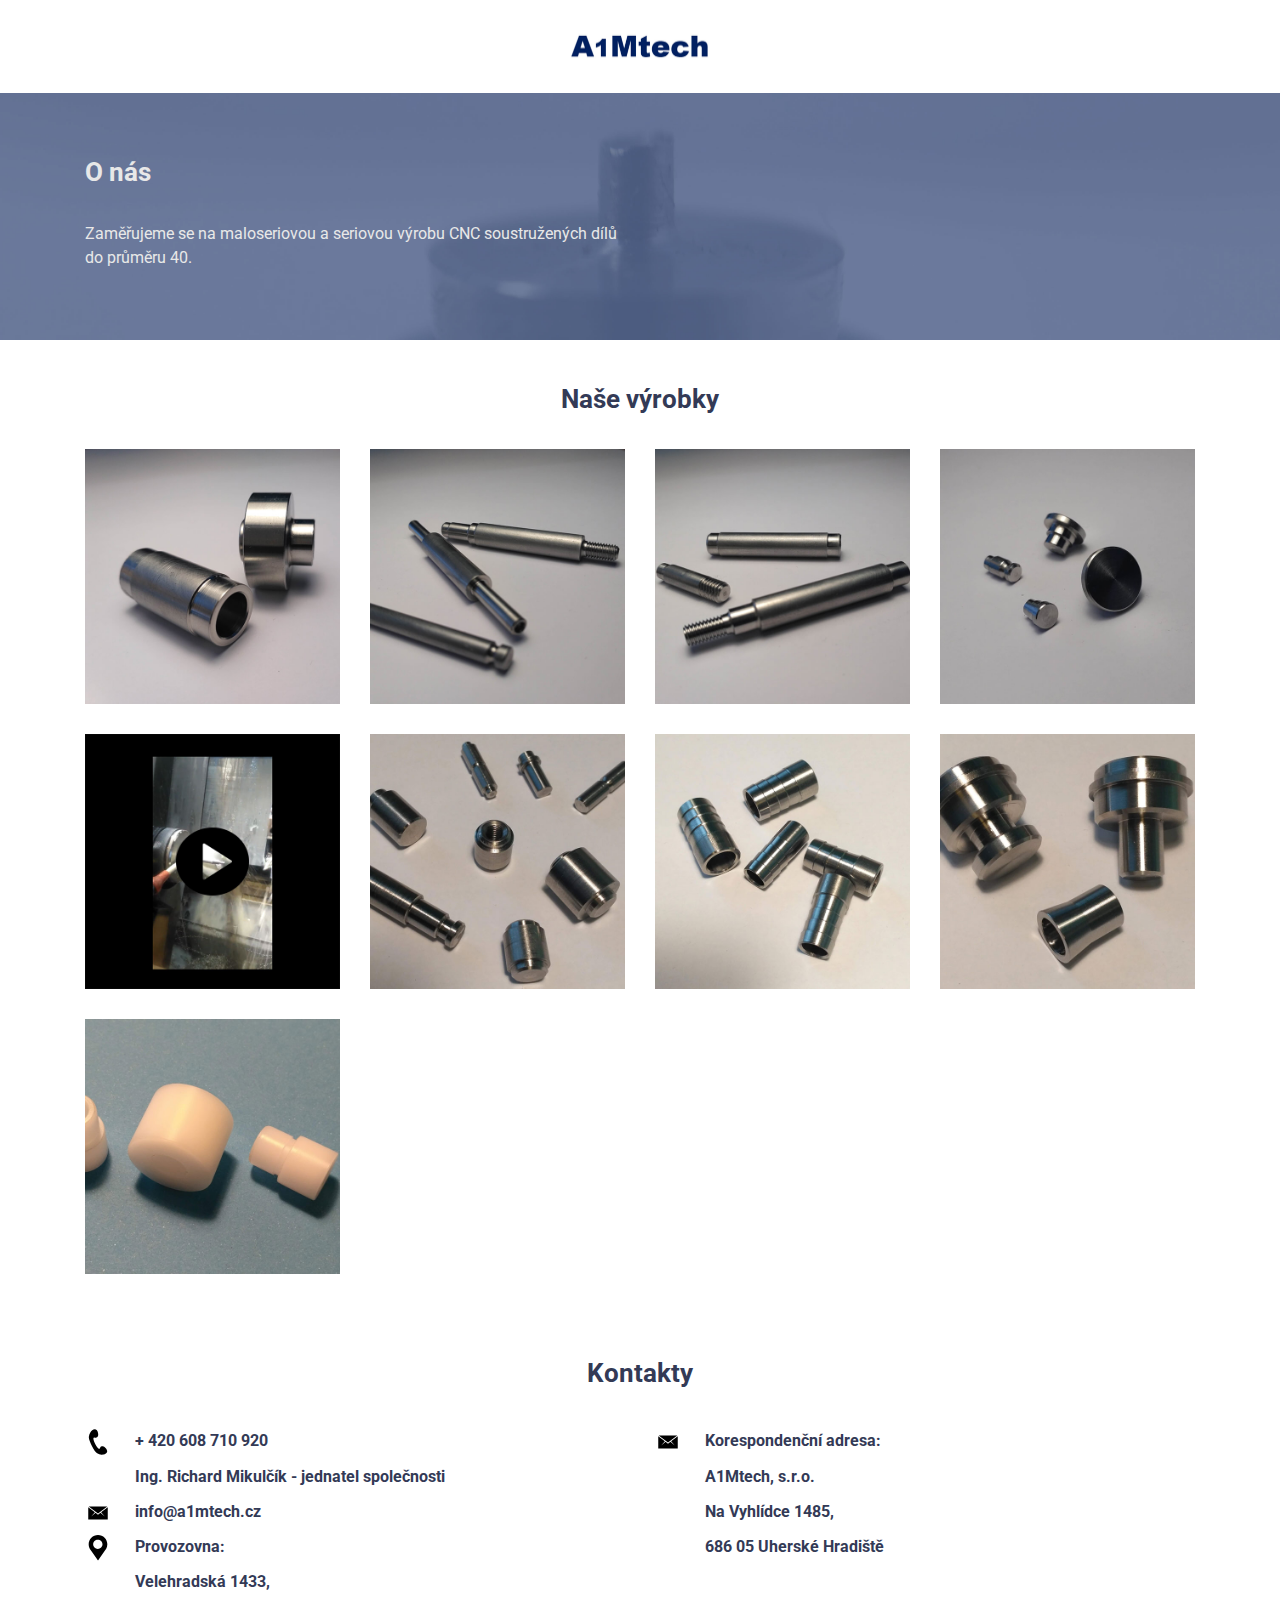
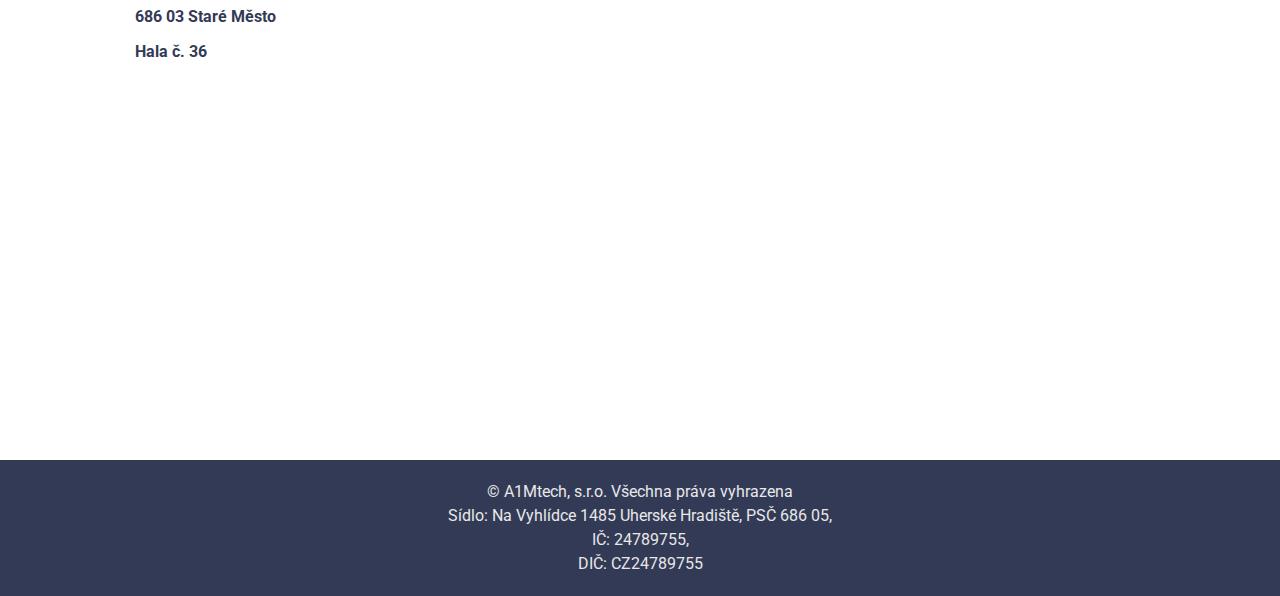
==== index.html @ 2ddca5d5 "first commit" ====
<!DOCTYPE html>
<html lang="cs">

<head>
    <!-- Global site tag (gtag.js) - Google Analytics -->
    <script async src="https://www.googletagmanager.com/gtag/js?id=UA-154735732-1"></script>
    <script>
        window.dataLayer = window.dataLayer || [];
        function gtag() { dataLayer.push(arguments); }
        gtag('js', new Date());

        gtag('config', 'UA-154735732-1');
    </script>

    <meta charset="utf-8" />
    <meta http-equiv="X-UA-Compatible" content="IE=edge">
    <title>CNC soustružení - Uherské Hradiště | A1Mtech</title>
    <meta name="viewport" content="width=device-width, initial-scale=1">
    <meta name="description"
        content="Zaměřujeme se na maloseriovou a seriovou výrobu CNC soustružených dílů do průměru 40.">
    <link rel="stylesheet" type="text/css" media="screen" href="assets/css/main.css" />
    <link rel="shortcut icon" href="assets/images/favicon.ico" type="image/x-icon">
    <link rel="icon" href="assets/images/favicon.ico" type="image/x-icon">
</head>

<body>
    <header class="container-fluid">
        <div class="flags">

        </div>
        <nav><img class="logo" alt="mtmi logo" src="assets/images/new_logo.jpg" /></nav>
    </header>
    <section class="about-us container-fluid">
        <div class="container">
            <div class="row">
                <div class="col-6">
                    <H1>O nás</H1>
                    <p>Zaměřujeme se na maloseriovou a seriovou výrobu CNC soustružených dílů do průměru 40. </p>
                </div>
            </div>
        </div>
    </section>
    <section class="vyrobky container">
        <div class="row">
            <H1>Naše výrobky</H1>
        </div>
        <div class="row gallery">
            <div class="col-6 col-sm-4 col-md-4 col-lg-3 gallery-item">
                <a href="assets/images/vyrobky/v1.jpg" class="glight">
                    <img alt="cnc soustružení" src="/assets/images/vyrobky/thumbnails/v1-thumb.jpg" class="img-fluid" />
                </a>
            </div>
            <div class="col-6 col-sm-4 col-md-4 col-lg-3 gallery-item">
                <a href="assets/images/vyrobky/v2.jpg" class="glight">
                    <img alt="cnc soustružení" src="/assets/images/vyrobky/thumbnails/v2-thumb.jpg" class="img-fluid" />
                </a>
            </div>
            <div class="col-6 col-sm-4 col-md-4 col-lg-3 gallery-item">
                <a href="assets/images/vyrobky/v3.jpg" class="glight">
                    <img alt="cnc soustružení" src="assets/images/vyrobky/thumbnails/v3-thumb.jpg" class="img-fluid" />
                </a>
            </div>
            <div class="col-6 col-sm-4 col-md-4 col-lg-3 gallery-item">
                <a href="/assets/images/vyrobky/v4.jpg" class="glight">
                    <img alt="cnc soustružení" src="assets/images/vyrobky/thumbnails/v4-thumb.jpg" class="img-fluid" />
                </a>
            </div>
            <div class="col-6 col-sm-4 col-md-4 col-lg-3 gallery-item">
                <a href="/assets/images/video-obrabeni.mp4" class="glight">
                    <img alt="cnc soustružení" src="assets/images/vyrobky/thumbnails/video-thumb.jpg"
                        class="img-fluid" />
                </a>
            </div>
            <div class="col-6 col-sm-4 col-md-4 col-lg-3 gallery-item">
                <a href="/assets/images/nv1.jpg" class="glight">
                    <img alt="cnc soustružení" src="assets/images/vyrobky/thumbnails/nv1_thumb.jpg" class="img-fluid" />
                </a>
            </div>
            <div class="col-6 col-sm-4 col-md-4 col-lg-3 gallery-item">
                <a href="/assets/images/nv2.jpg" class="glight">
                    <img alt="cnc soustružení" src="assets/images/vyrobky/thumbnails/nv2_thumb.jpg" class="img-fluid" />
                </a>
            </div>
            <div class="col-6 col-sm-4 col-md-4 col-lg-3 gallery-item">
                <a href="/assets/images/nv3.jpg" class="glight">
                    <img alt="cnc soustružení" src="assets/images/vyrobky/thumbnails/nv3_thumb.jpg" class="img-fluid" />
                </a>
            </div>
            <div class="col-6 col-sm-4 col-md-4 col-lg-3 gallery-item">
                <a href="/assets/images/nv4.jpg" class="glight">
                    <img alt="cnc soustružení" src="assets/images/vyrobky/thumbnails/nv4_thumb.jpg" class="img-fluid" />
                </a>
            </div>
        </div>
    </section>
    <section class="kontakty container-fluid">
        <div class="container">
            <div class="row">
                <h1>Kontakty</h1>
            </div>
            <div class="row">
                <div class="col-12 col-md-6">
                    <p class="contact-text">
                        <img alt="icon" src="assets/images/phone_icon.svg" width="26" height="26"> <a
                            href="tel:+420608710920">+ 420 608 710 920</a><br />
                        <span class="off">Ing. Richard Mikulčík - jednatel společnosti</span><br />
                        <img alt="icon" src="assets/images/email_icon.svg" width="26" height="26"> <a
                            href="mailto:info@a1mtech.cz">info@a1mtech.cz</a><br />
                        <img alt="icon" src="assets/images/location_icon.svg" width="26" height="26"> Provozovna:<br />
                        <span class="off">Velehradská 1433,</span><br /><span class="off">686 03 Staré
                            Město<br /></span><span class="off">Hala č. 36 <br /></span>
                    </p>
                </div>
                <div class="col-12 col-md-6">
                    <p class="contact-text">
                        <img alt="icon" src="assets/images/email_icon.svg" width="26" height="26"> Korespondenční
                        adresa:<br /><span class="off">A1Mtech, s.r.o.<br /></span><span class="off">Na Vyhlídce
                            1485,</span> <br /><span class="off">686 05 Uherské Hradiště</span>
                    </p>
                </div>
            </div>
        </div>
        <div class="row map">
            <div class="mapouter">
                <div class="gmap_canvas"><object id="gmap_canvas"
                        data="https://maps.google.com/maps?q=Velehradsk%C3%A1%201433%20686%2003%20Star%C3%A9%20M%C4%9Bsto&t=&z=13&ie=UTF8&iwloc=&output=embed"></object>
                </div>
            </div>
        </div>

    </section>
    <footer class="container-fluid">
        © A1Mtech, s.r.o. Všechna práva vyhrazena<br />
        Sídlo: Na Vyhlídce 1485 Uherské Hradiště, PSČ 686 05,<br />
        IČ: 24789755,<br />
        DIČ: CZ24789755<br />
    </footer>
    <script src="assets/js/main.js"></script>
</body>

</html>
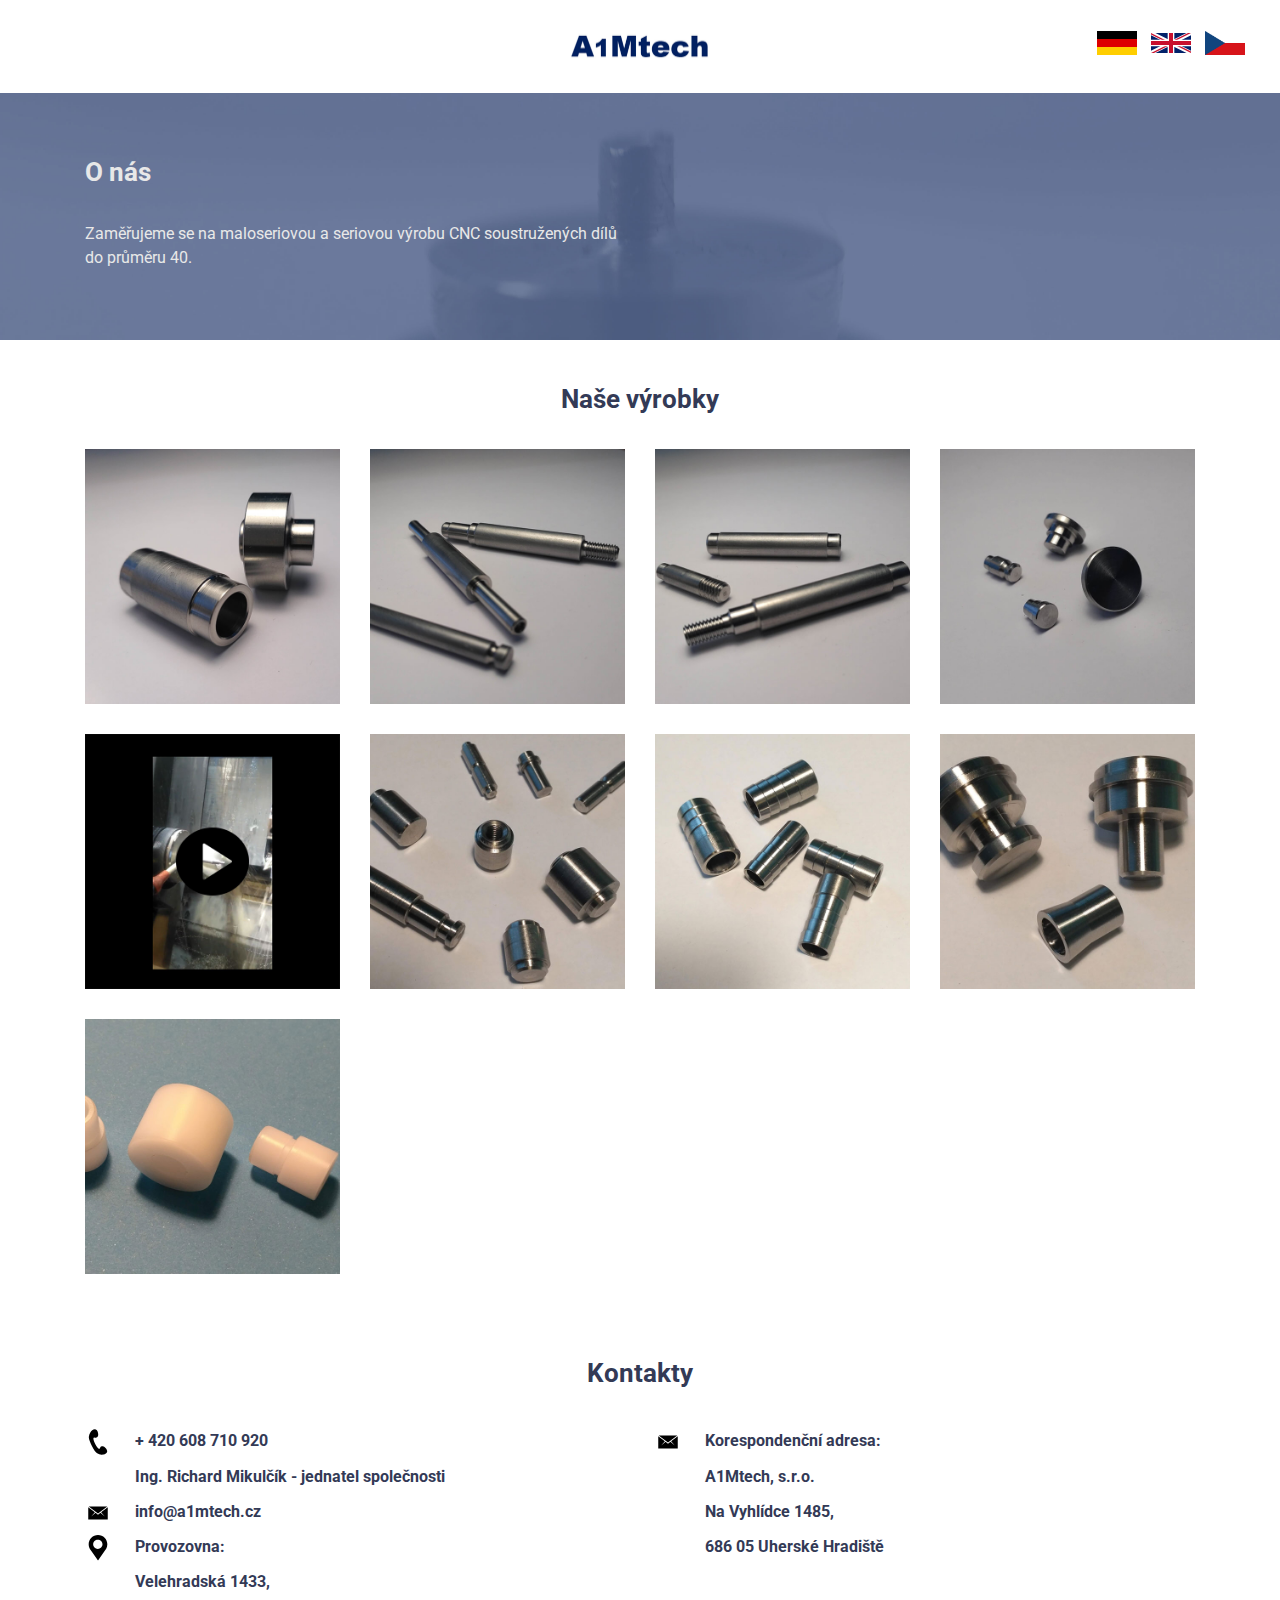
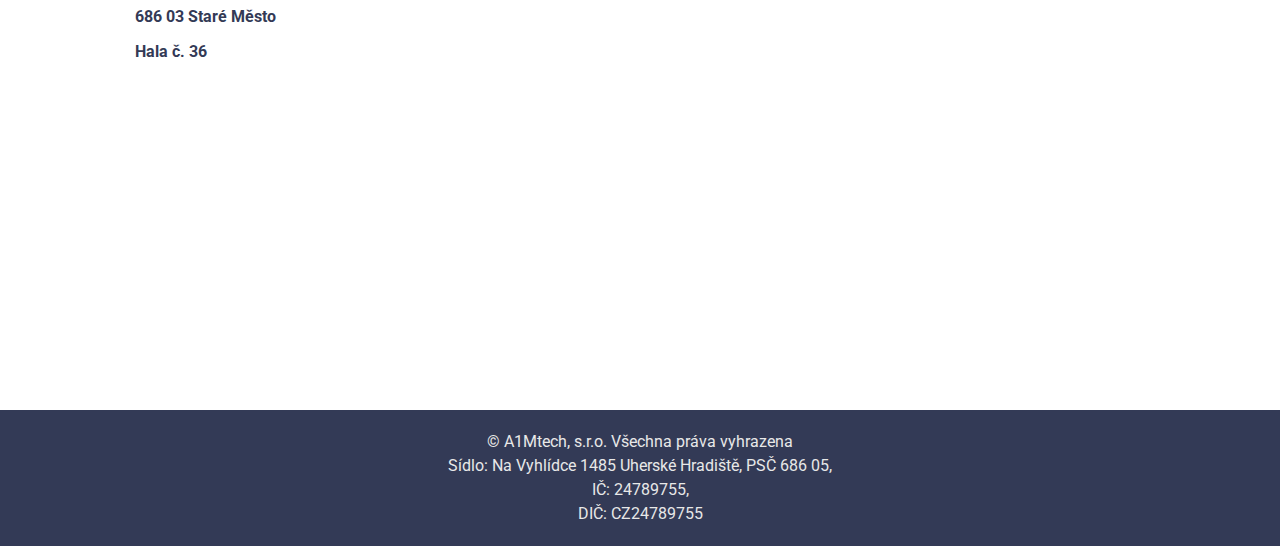
==== commit f9eee305: "flags" ====
--- a/index.html
+++ b/index.html
@@ -21,12 +21,50 @@
     <link rel="stylesheet" type="text/css" media="screen" href="assets/css/main.css" />
     <link rel="shortcut icon" href="assets/images/favicon.ico" type="image/x-icon">
     <link rel="icon" href="assets/images/favicon.ico" type="image/x-icon">
+    <link rel="alternate" hreflang="de" href="http//www.a1mtech.cz"/de />
+    <link rel="alternate" hreflang="en" href="http//www.a1mtech.cz/en" />
 </head>
 
 <body>
     <header class="container-fluid">
         <div class="flags">
-
+            <a href="/de">
+                <svg version="1.1" xmlns="http://www.w3.org/2000/svg" xmlns:xlink="http://www.w3.org/1999/xlink">
+                    <title>Deutsch</title>
+                    <defs>
+                        <linearGradient id="German" x1="0" x2="0" y1="0" y2="1" gradientUnits="objectBoundingBox">
+                            <stop offset="0" stop-color="#000" />
+                            <stop offset="0.3333" stop-color="#000" />
+                            <stop offset="0.3333" stop-color="#D00" />
+                            <stop offset="0.6667" stop-color="#D00" />
+                            <stop offset="0.6667" stop-color="#FFCE00" />
+                            <stop offset="1.00" stop-color="#FFCE00" />
+                        </linearGradient>
+                    </defs>
+                    <rect id="GermanFlag" fill="url(#German)" />
+                </svg>
+            </a>
+            <a href="/en">
+                <svg xmlns="http://www.w3.org/2000/svg" viewBox="0 0 60 30" width="1200" height="600">
+                    <title>English</title>
+                    <clipPath id="s">
+                        <path d="M0,0 v30 h60 v-30 z" />
+                    </clipPath>
+                    <clipPath id="t">
+                        <path d="M30,15 h30 v15 z v15 h-30 z h-30 v-15 z v-15 h30 z" />
+                    </clipPath>
+                    <g clip-path="url(#s)">
+                        <path d="M0,0 v30 h60 v-30 z" fill="#012169" />
+                        <path d="M0,0 L60,30 M60,0 L0,30" stroke="#fff" stroke-width="6" />
+                        <path d="M0,0 L60,30 M60,0 L0,30" clip-path="url(#t)" stroke="#C8102E" stroke-width="4" />
+                        <path d="M30,0 v30 M0,15 h60" stroke="#fff" stroke-width="10" />
+                        <path d="M30,0 v30 M0,15 h60" stroke="#C8102E" stroke-width="6" />
+                    </g>
+                </svg>
+            </a>
+            <a href="/">
+                <img alt="czech" src="/assets/images/czech.jpg" />
+            </a>
         </div>
         <nav><img class="logo" alt="mtmi logo" src="assets/images/new_logo.jpg" /></nav>
     </header>
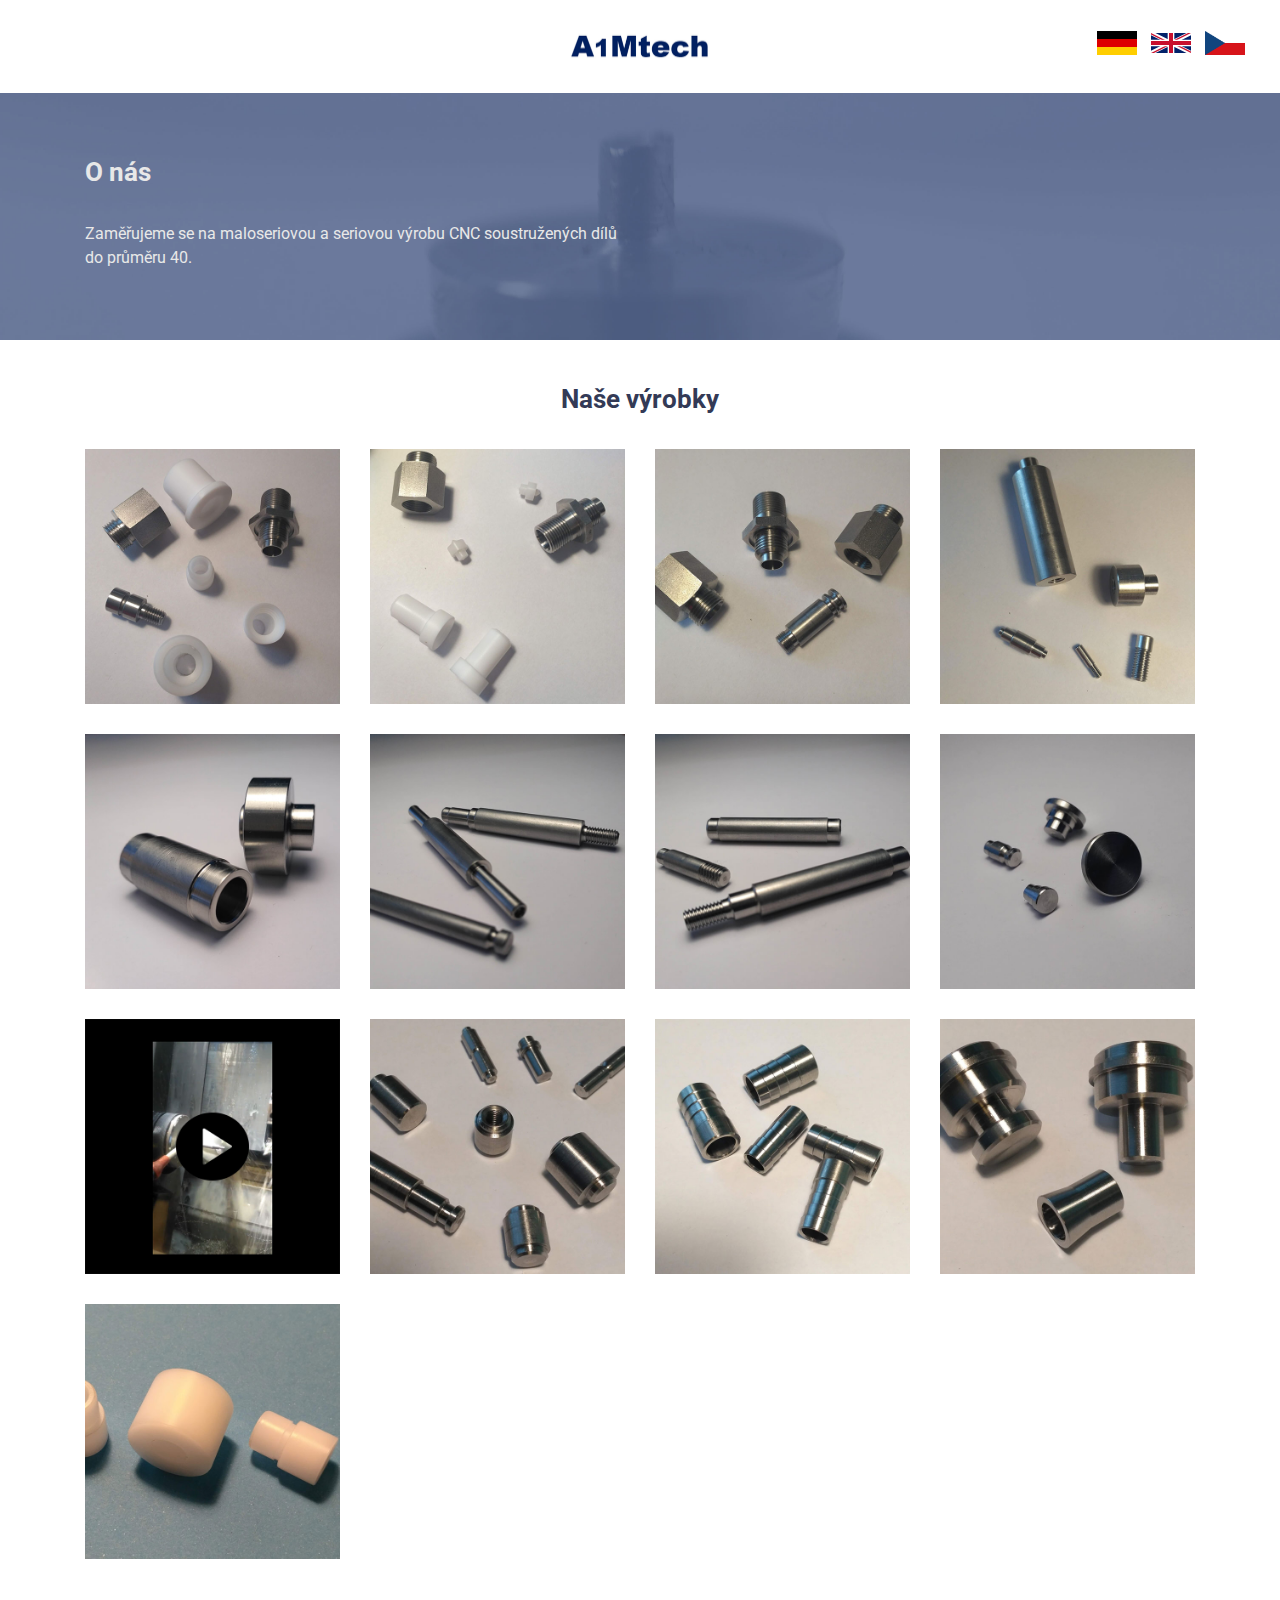
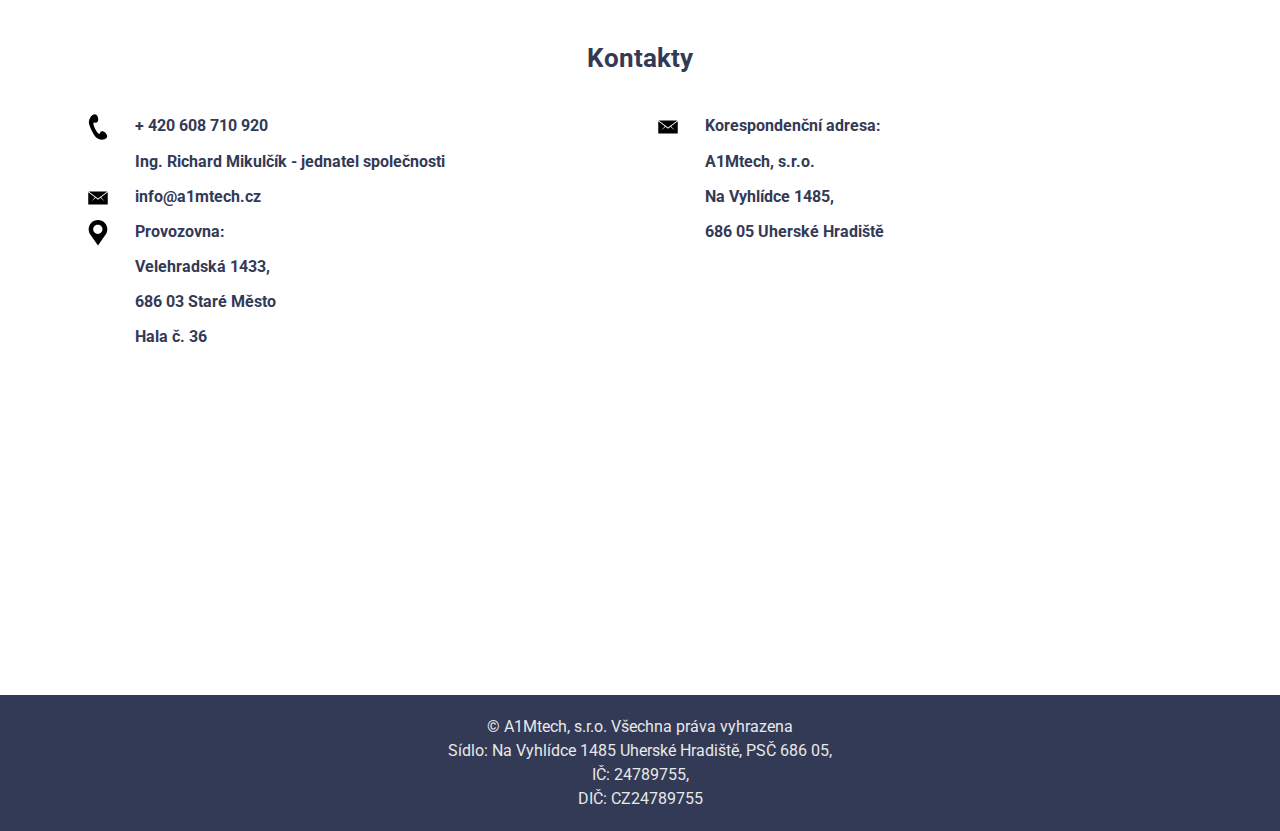
==== commit 8f541839: "nove produkty" ====
--- a/index.html
+++ b/index.html
@@ -21,7 +21,7 @@
     <link rel="stylesheet" type="text/css" media="screen" href="assets/css/main.css" />
     <link rel="shortcut icon" href="assets/images/favicon.ico" type="image/x-icon">
     <link rel="icon" href="assets/images/favicon.ico" type="image/x-icon">
-    <link rel="alternate" hreflang="de" href="http//www.a1mtech.cz"/de />
+    <link rel="alternate" hreflang="de" href="http//www.a1mtech.cz/de" />
     <link rel="alternate" hreflang="en" href="http//www.a1mtech.cz/en" />
 </head>
 
@@ -41,11 +41,10 @@
                             <stop offset="1.00" stop-color="#FFCE00" />
                         </linearGradient>
                     </defs>
-                    <rect id="GermanFlag" fill="url(#German)" />
+                    <rect id="GermanFlag" fill="url(#German)" height="24" width="40" />
                 </svg>
             </a>
-            <a href="/en">
-                <svg xmlns="http://www.w3.org/2000/svg" viewBox="0 0 60 30" width="1200" height="600">
+            <a href="/en"> <svg xmlns="http://www.w3.org/2000/svg" viewBox="0 0 60 30" width="1200" height="600">
                     <title>English</title>
                     <clipPath id="s">
                         <path d="M0,0 v30 h60 v-30 z" />
@@ -84,6 +83,30 @@
         </div>
         <div class="row gallery">
             <div class="col-6 col-sm-4 col-md-4 col-lg-3 gallery-item">
+                <a href="assets/images/vyrobky/snv1.jpg" class="glight">
+                    <img alt="cnc soustružení" src="/assets/images/vyrobky/thumbnails/snv1-thumb.jpg"
+                        class="img-fluid" />
+                </a>
+            </div>
+            <div class="col-6 col-sm-4 col-md-4 col-lg-3 gallery-item">
+                <a href="assets/images/vyrobky/snv2.jpg" class="glight">
+                    <img alt="cnc soustružení" src="/assets/images/vyrobky/thumbnails/snv2-thumb.jpg"
+                        class="img-fluid" />
+                </a>
+            </div>
+            <div class="col-6 col-sm-4 col-md-4 col-lg-3 gallery-item">
+                <a href="assets/images/vyrobky/snv3.jpg" class="glight">
+                    <img alt="cnc soustružení" src="/assets/images/vyrobky/thumbnails/snv3-thumb.jpg"
+                        class="img-fluid" />
+                </a>
+            </div>
+            <div class="col-6 col-sm-4 col-md-4 col-lg-3 gallery-item">
+                <a href="assets/images/vyrobky/snv4.jpg" class="glight">
+                    <img alt="cnc soustružení" src="/assets/images/vyrobky/thumbnails/snv4-thumb.jpg"
+                        class="img-fluid" />
+                </a>
+            </div>
+            <div class="col-6 col-sm-4 col-md-4 col-lg-3 gallery-item">
                 <a href="assets/images/vyrobky/v1.jpg" class="glight">
                     <img alt="cnc soustružení" src="/assets/images/vyrobky/thumbnails/v1-thumb.jpg" class="img-fluid" />
                 </a>
